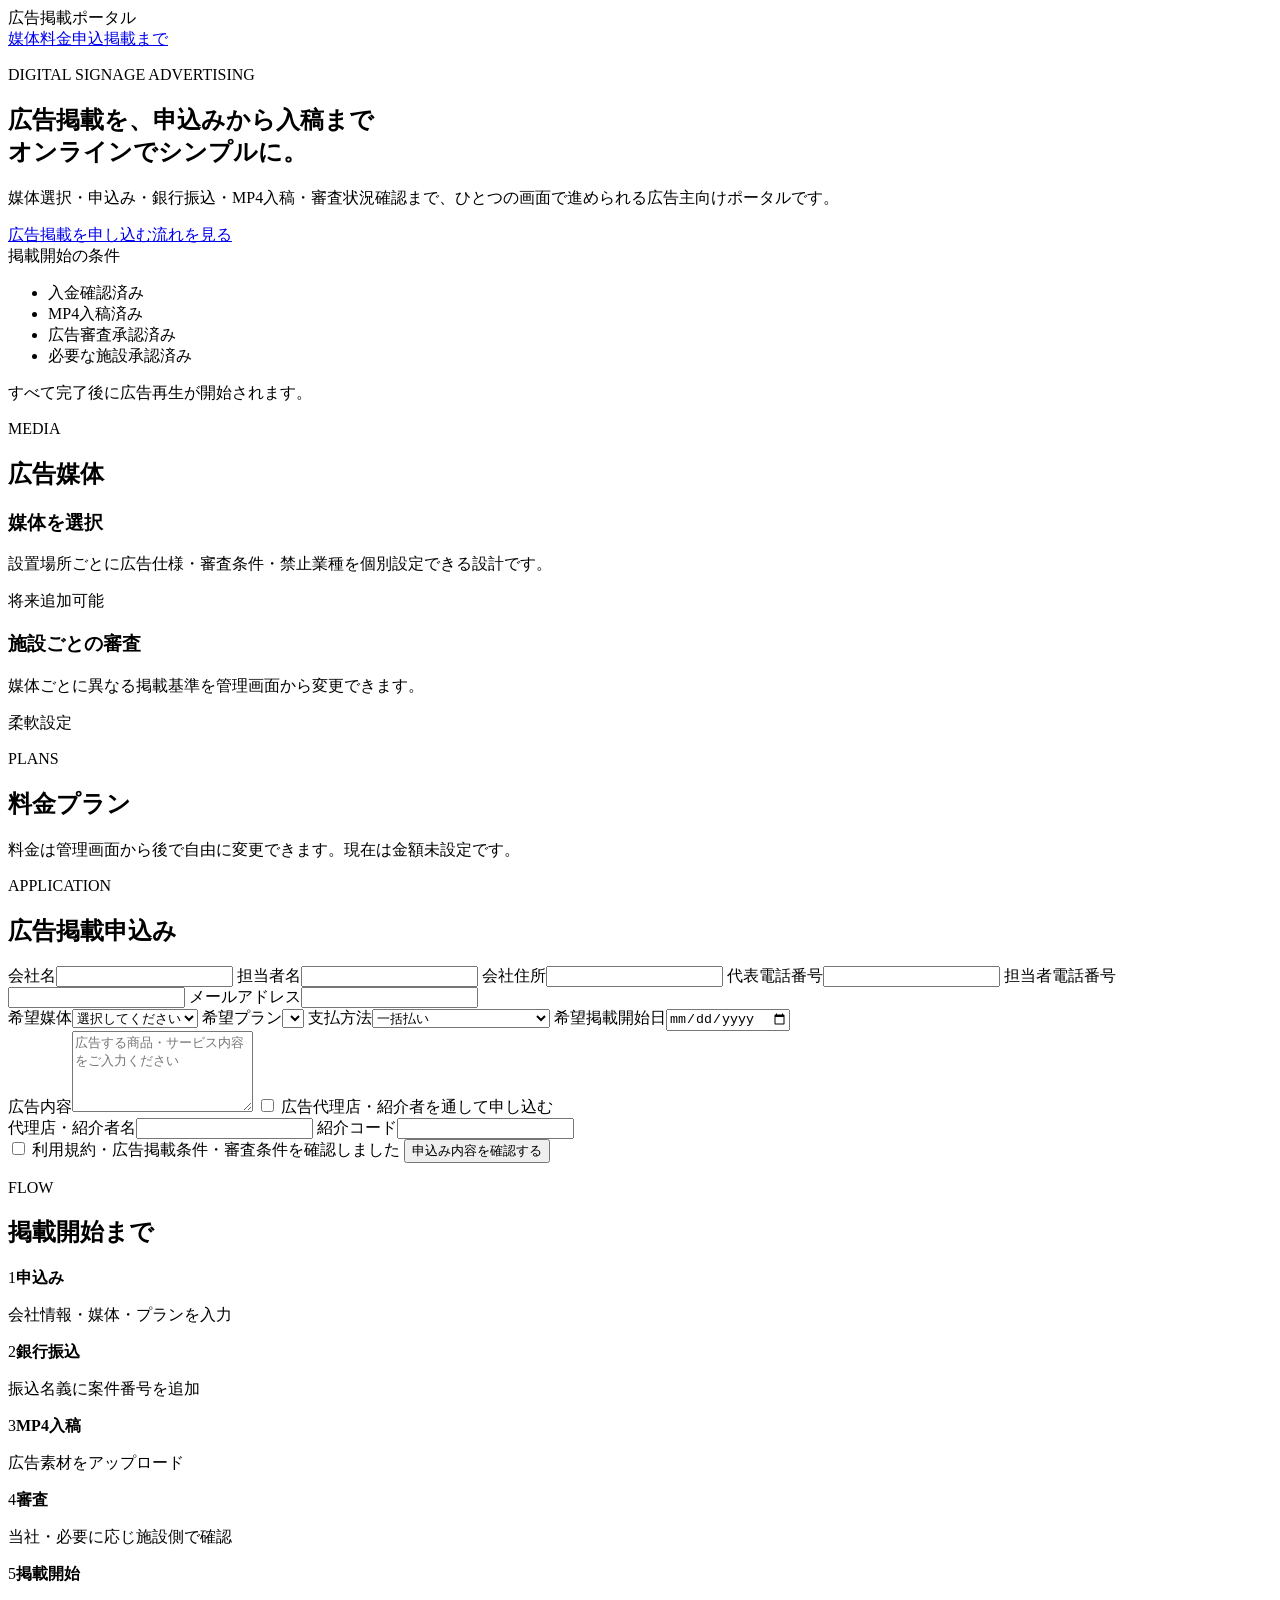
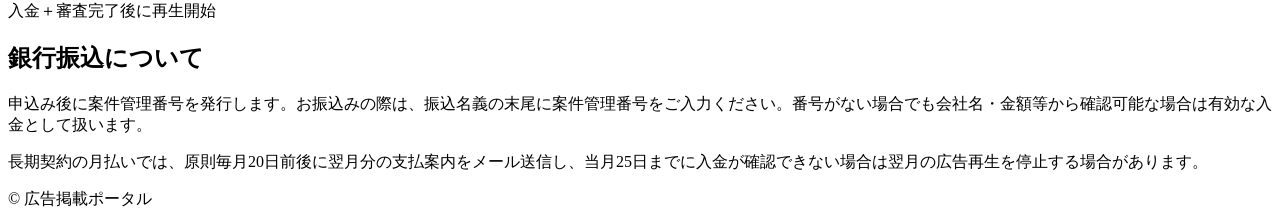
==== advertiser-web-v1/index.html @ 8478590b "feat: add advertiser portal initial UI" ====
<!doctype html>
<html lang="ja">
<head>
  <meta charset="utf-8" />
  <meta name="viewport" content="width=device-width,initial-scale=1" />
  <title>広告掲載ポータル</title>
  <link rel="stylesheet" href="./styles.css" />
</head>
<body>
  <header class="site-header">
    <div class="wrap header-inner">
      <div class="brand">広告掲載ポータル</div>
      <nav><a href="#media">媒体</a><a href="#plans">料金</a><a href="#apply">申込</a><a href="#flow">掲載まで</a></nav>
    </div>
  </header>

  <main>
    <section class="hero">
      <div class="wrap hero-grid">
        <div>
          <p class="eyebrow">DIGITAL SIGNAGE ADVERTISING</p>
          <h1>広告掲載を、申込みから入稿まで<br>オンラインでシンプルに。</h1>
          <p class="lead">媒体選択・申込み・銀行振込・MP4入稿・審査状況確認まで、ひとつの画面で進められる広告主向けポータルです。</p>
          <div class="actions"><a class="btn primary" href="#apply">広告掲載を申し込む</a><a class="btn secondary" href="#flow">流れを見る</a></div>
        </div>
        <div class="status-card">
          <div class="status-title">掲載開始の条件</div>
          <ul>
            <li>入金確認済み</li>
            <li>MP4入稿済み</li>
            <li>広告審査承認済み</li>
            <li>必要な施設承認済み</li>
          </ul>
          <p class="note">すべて完了後に広告再生が開始されます。</p>
        </div>
      </div>
    </section>

    <section id="media" class="section">
      <div class="wrap">
        <p class="eyebrow">MEDIA</p><h2>広告媒体</h2>
        <div class="cards two">
          <article class="card"><h3>媒体を選択</h3><p>設置場所ごとに広告仕様・審査条件・禁止業種を個別設定できる設計です。</p><div class="tag">将来追加可能</div></article>
          <article class="card"><h3>施設ごとの審査</h3><p>媒体ごとに異なる掲載基準を管理画面から変更できます。</p><div class="tag">柔軟設定</div></article>
        </div>
      </div>
    </section>

    <section id="plans" class="section alt">
      <div class="wrap">
        <p class="eyebrow">PLANS</p><h2>料金プラン</h2>
        <p class="muted">料金は管理画面から後で自由に変更できます。現在は金額未設定です。</p>
        <div id="planGrid" class="cards plans"></div>
      </div>
    </section>

    <section id="apply" class="section">
      <div class="wrap narrow">
        <p class="eyebrow">APPLICATION</p><h2>広告掲載申込み</h2>
        <form id="applicationForm" class="form-card">
          <div class="grid2">
            <label>会社名<input required name="companyName" /></label>
            <label>担当者名<input required name="contactName" /></label>
            <label>会社住所<input required name="companyAddress" /></label>
            <label>代表電話番号<input required name="companyPhone" inputmode="tel" /></label>
            <label>担当者電話番号<input required name="contactPhone" inputmode="tel" /></label>
            <label>メールアドレス<input required type="email" name="email" /></label>
          </div>
          <div class="grid2">
            <label>希望媒体<select required name="media"><option value="">選択してください</option><option>栄サイネージ</option><option>その他媒体</option></select></label>
            <label>希望プラン<select required name="plan" id="planSelect"></select></label>
            <label>支払方法<select required name="paymentType"><option>一括払い</option><option>月払い（対象プランのみ）</option></select></label>
            <label>希望掲載開始日<input type="date" name="startDate" /></label>
          </div>
          <label>広告内容<textarea required name="adContent" rows="5" placeholder="広告する商品・サービス内容をご入力ください"></textarea></label>
          <label class="check"><input type="checkbox" name="agencyReferral" /> 広告代理店・紹介者を通して申し込む</label>
          <div id="agencyFields" class="grid2 hidden">
            <label>代理店・紹介者名<input name="agencyName" /></label>
            <label>紹介コード<input name="referralCode" /></label>
          </div>
          <label class="check"><input required type="checkbox" /> 利用規約・広告掲載条件・審査条件を確認しました</label>
          <button class="btn primary full" type="submit">申込み内容を確認する</button>
        </form>
        <div id="applicationResult" class="result hidden"></div>
      </div>
    </section>

    <section id="flow" class="section alt">
      <div class="wrap">
        <p class="eyebrow">FLOW</p><h2>掲載開始まで</h2>
        <div class="steps">
          <div><span>1</span><b>申込み</b><p>会社情報・媒体・プランを入力</p></div>
          <div><span>2</span><b>銀行振込</b><p>振込名義に案件番号を追加</p></div>
          <div><span>3</span><b>MP4入稿</b><p>広告素材をアップロード</p></div>
          <div><span>4</span><b>審査</b><p>当社・必要に応じ施設側で確認</p></div>
          <div><span>5</span><b>掲載開始</b><p>入金＋審査完了後に再生開始</p></div>
        </div>
      </div>
    </section>

    <section class="section">
      <div class="wrap narrow notice">
        <h2>銀行振込について</h2>
        <p>申込み後に案件管理番号を発行します。お振込みの際は、振込名義の末尾に案件管理番号をご入力ください。番号がない場合でも会社名・金額等から確認可能な場合は有効な入金として扱います。</p>
        <p>長期契約の月払いでは、原則毎月20日前後に翌月分の支払案内をメール送信し、当月25日までに入金が確認できない場合は翌月の広告再生を停止する場合があります。</p>
      </div>
    </section>
  </main>

  <footer><div class="wrap">© 広告掲載ポータル</div></footer>
  <script src="./app.js"></script>
</body>
</html>
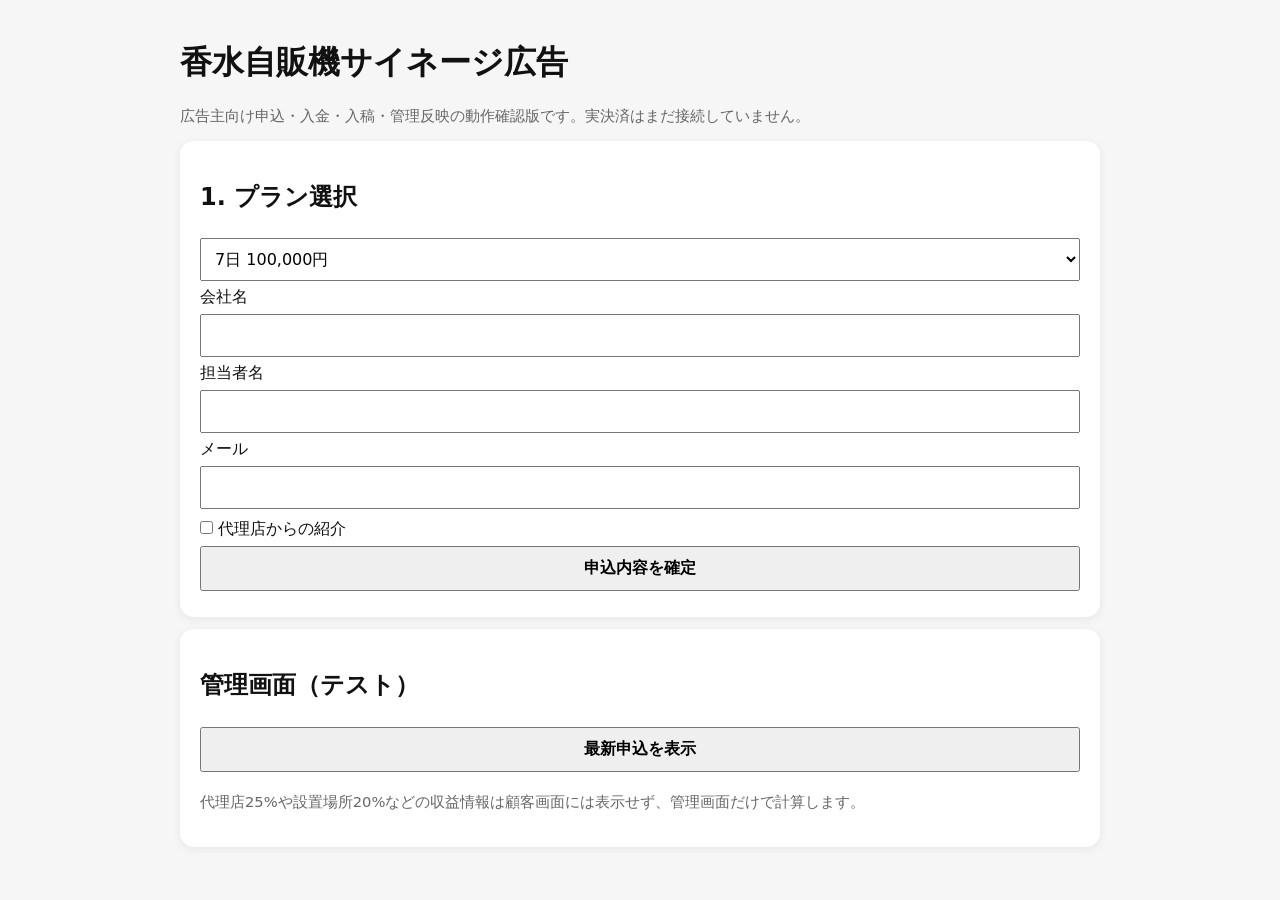
==== commit 7d8f7673: "Add advertiser web v1 E2E prototype" ====
--- a/advertiser-web-v1/index.html
+++ b/advertiser-web-v1/index.html
@@ -1,113 +1 @@
-<!doctype html>
-<html lang="ja">
-<head>
-  <meta charset="utf-8" />
-  <meta name="viewport" content="width=device-width,initial-scale=1" />
-  <title>広告掲載ポータル</title>
-  <link rel="stylesheet" href="./styles.css" />
-</head>
-<body>
-  <header class="site-header">
-    <div class="wrap header-inner">
-      <div class="brand">広告掲載ポータル</div>
-      <nav><a href="#media">媒体</a><a href="#plans">料金</a><a href="#apply">申込</a><a href="#flow">掲載まで</a></nav>
-    </div>
-  </header>
-
-  <main>
-    <section class="hero">
-      <div class="wrap hero-grid">
-        <div>
-          <p class="eyebrow">DIGITAL SIGNAGE ADVERTISING</p>
-          <h1>広告掲載を、申込みから入稿まで<br>オンラインでシンプルに。</h1>
-          <p class="lead">媒体選択・申込み・銀行振込・MP4入稿・審査状況確認まで、ひとつの画面で進められる広告主向けポータルです。</p>
-          <div class="actions"><a class="btn primary" href="#apply">広告掲載を申し込む</a><a class="btn secondary" href="#flow">流れを見る</a></div>
-        </div>
-        <div class="status-card">
-          <div class="status-title">掲載開始の条件</div>
-          <ul>
-            <li>入金確認済み</li>
-            <li>MP4入稿済み</li>
-            <li>広告審査承認済み</li>
-            <li>必要な施設承認済み</li>
-          </ul>
-          <p class="note">すべて完了後に広告再生が開始されます。</p>
-        </div>
-      </div>
-    </section>
-
-    <section id="media" class="section">
-      <div class="wrap">
-        <p class="eyebrow">MEDIA</p><h2>広告媒体</h2>
-        <div class="cards two">
-          <article class="card"><h3>媒体を選択</h3><p>設置場所ごとに広告仕様・審査条件・禁止業種を個別設定できる設計です。</p><div class="tag">将来追加可能</div></article>
-          <article class="card"><h3>施設ごとの審査</h3><p>媒体ごとに異なる掲載基準を管理画面から変更できます。</p><div class="tag">柔軟設定</div></article>
-        </div>
-      </div>
-    </section>
-
-    <section id="plans" class="section alt">
-      <div class="wrap">
-        <p class="eyebrow">PLANS</p><h2>料金プラン</h2>
-        <p class="muted">料金は管理画面から後で自由に変更できます。現在は金額未設定です。</p>
-        <div id="planGrid" class="cards plans"></div>
-      </div>
-    </section>
-
-    <section id="apply" class="section">
-      <div class="wrap narrow">
-        <p class="eyebrow">APPLICATION</p><h2>広告掲載申込み</h2>
-        <form id="applicationForm" class="form-card">
-          <div class="grid2">
-            <label>会社名<input required name="companyName" /></label>
-            <label>担当者名<input required name="contactName" /></label>
-            <label>会社住所<input required name="companyAddress" /></label>
-            <label>代表電話番号<input required name="companyPhone" inputmode="tel" /></label>
-            <label>担当者電話番号<input required name="contactPhone" inputmode="tel" /></label>
-            <label>メールアドレス<input required type="email" name="email" /></label>
-          </div>
-          <div class="grid2">
-            <label>希望媒体<select required name="media"><option value="">選択してください</option><option>栄サイネージ</option><option>その他媒体</option></select></label>
-            <label>希望プラン<select required name="plan" id="planSelect"></select></label>
-            <label>支払方法<select required name="paymentType"><option>一括払い</option><option>月払い（対象プランのみ）</option></select></label>
-            <label>希望掲載開始日<input type="date" name="startDate" /></label>
-          </div>
-          <label>広告内容<textarea required name="adContent" rows="5" placeholder="広告する商品・サービス内容をご入力ください"></textarea></label>
-          <label class="check"><input type="checkbox" name="agencyReferral" /> 広告代理店・紹介者を通して申し込む</label>
-          <div id="agencyFields" class="grid2 hidden">
-            <label>代理店・紹介者名<input name="agencyName" /></label>
-            <label>紹介コード<input name="referralCode" /></label>
-          </div>
-          <label class="check"><input required type="checkbox" /> 利用規約・広告掲載条件・審査条件を確認しました</label>
-          <button class="btn primary full" type="submit">申込み内容を確認する</button>
-        </form>
-        <div id="applicationResult" class="result hidden"></div>
-      </div>
-    </section>
-
-    <section id="flow" class="section alt">
-      <div class="wrap">
-        <p class="eyebrow">FLOW</p><h2>掲載開始まで</h2>
-        <div class="steps">
-          <div><span>1</span><b>申込み</b><p>会社情報・媒体・プランを入力</p></div>
-          <div><span>2</span><b>銀行振込</b><p>振込名義に案件番号を追加</p></div>
-          <div><span>3</span><b>MP4入稿</b><p>広告素材をアップロード</p></div>
-          <div><span>4</span><b>審査</b><p>当社・必要に応じ施設側で確認</p></div>
-          <div><span>5</span><b>掲載開始</b><p>入金＋審査完了後に再生開始</p></div>
-        </div>
-      </div>
-    </section>
-
-    <section class="section">
-      <div class="wrap narrow notice">
-        <h2>銀行振込について</h2>
-        <p>申込み後に案件管理番号を発行します。お振込みの際は、振込名義の末尾に案件管理番号をご入力ください。番号がない場合でも会社名・金額等から確認可能な場合は有効な入金として扱います。</p>
-        <p>長期契約の月払いでは、原則毎月20日前後に翌月分の支払案内をメール送信し、当月25日までに入金が確認できない場合は翌月の広告再生を停止する場合があります。</p>
-      </div>
-    </section>
-  </main>
-
-  <footer><div class="wrap">© 広告掲載ポータル</div></footer>
-  <script src="./app.js"></script>
-</body>
-</html>+<!doctype html><html lang="ja"><head><meta charset="utf-8"><meta name="viewport" content="width=device-width,initial-scale=1"><title>香水自販機サイネージ｜広告申込</title><style>body{font-family:system-ui,-apple-system,sans-serif;max-width:920px;margin:auto;padding:20px;background:#f6f6f6;color:#111}.card{background:#fff;padding:20px;border-radius:14px;margin:12px 0;box-shadow:0 2px 10px #0001}button,input,select{font:inherit;padding:10px;margin:6px 0;width:100%;box-sizing:border-box}button{cursor:pointer;font-weight:700}.hidden{display:none}.ok{padding:10px;background:#eef9ee;border-radius:10px}.muted{color:#666;font-size:.92rem}table{width:100%;border-collapse:collapse}td,th{border-bottom:1px solid #ddd;padding:8px;text-align:left}</style></head><body><h1>香水自販機サイネージ広告</h1><p class="muted">広告主向け申込・入金・入稿・管理反映の動作確認版です。実決済はまだ接続していません。</p><div class="card"><h2>1. プラン選択</h2><select id="plan"><option value="7日|100000">7日 100,000円</option><option value="2週間|200000">2週間 200,000円</option><option value="1ヶ月|350000">1ヶ月 350,000円</option><option value="3ヶ月|945000">3ヶ月 945,000円</option><option value="6ヶ月|1785000">6ヶ月 1,785,000円</option><option value="12ヶ月|3360000">12ヶ月 3,360,000円</option></select><label>会社名<input id="company"></label><label>担当者名<input id="person"></label><label>メール<input id="email" type="email"></label><label><input id="agency" type="checkbox" style="width:auto"> 代理店からの紹介</label><button onclick="apply()">申込内容を確定</button></div><div id="payCard" class="card hidden"><h2>2. 入金確認</h2><p id="summary"></p><button onclick="paid()">テスト入金完了にする</button><p class="muted">本番では決済サービスのWebhookで自動反映する想定です。</p></div><div id="uploadCard" class="card hidden"><h2>3. 広告素材を入稿</h2><input id="asset" type="file" accept="video/mp4,image/*"><button onclick="upload()">入稿する</button></div><div id="statusCard" class="card hidden"><h2>4. ステータス</h2><div id="status" class="ok"></div></div><div class="card"><h2>管理画面（テスト）</h2><button onclick="renderAdmin()">最新申込を表示</button><div id="admin"></div><p class="muted">代理店25%や設置場所20%などの収益情報は顧客画面には表示せず、管理画面だけで計算します。</p></div><script>const KEY='perfume_advertiser_v1';let d=JSON.parse(localStorage.getItem(KEY)||'{}');function save(){localStorage.setItem(KEY,JSON.stringify(d))}function apply(){const [label,price]=plan.value.split('|');if(!company.value||!email.value)return alert('会社名とメールを入力してください');d={company:company.value,person:person.value,email:email.value,plan:label,price:+price,agency:agency.checked,status:'申込済み・入金待ち',created:new Date().toISOString()};save();summary.textContent=`${d.company} / ${d.plan} / ${d.price.toLocaleString()}円`;payCard.classList.remove('hidden');showStatus()}function paid(){d.status='入金済み・入稿待ち';d.paidAt=new Date().toISOString();save();uploadCard.classList.remove('hidden');showStatus()}function upload(){const f=asset.files[0];if(!f)return alert('ファイルを選択してください');d.asset={name:f.name,size:f.size,type:f.type};d.status='入稿済み・審査待ち';d.uploadedAt=new Date().toISOString();save();showStatus();renderAdmin()}function showStatus(){statusCard.classList.remove('hidden');status.textContent=d.status||'未申込'}function renderAdmin(){if(!d.company){admin.textContent='申込なし';return}const tax=Math.round(d.price*.1),gross=d.price+tax,card=Math.round(gross*.036),agencyFee=d.agency?Math.round(d.price*.25):0,location=Math.round((d.price-agencyFee)*.20),net=d.price-agencyFee-location-card;admin.innerHTML=`<table><tr><th>会社</th><td>${d.company}</td></tr><tr><th>プラン</th><td>${d.plan}</td></tr><tr><th>状態</th><td>${d.status}</td></tr><tr><th>税抜売上</th><td>${d.price.toLocaleString()}円</td></tr><tr><th>消費税</th><td>${tax.toLocaleString()}円</td></tr><tr><th>決済手数料(仮3.6%)</th><td>${card.toLocaleString()}円</td></tr><tr><th>代理店手数料25%</th><td>${agencyFee.toLocaleString()}円</td></tr><tr><th>設置場所20%</th><td>${location.toLocaleString()}円</td></tr><tr><th>概算当社残</th><td>${net.toLocaleString()}円</td></tr><tr><th>入稿</th><td>${d.asset?d.asset.name:'未入稿'}</td></tr></table>`}if(d.company){payCard.classList.remove('hidden');if(d.paidAt)uploadCard.classList.remove('hidden');showStatus()}</script></body></html>
